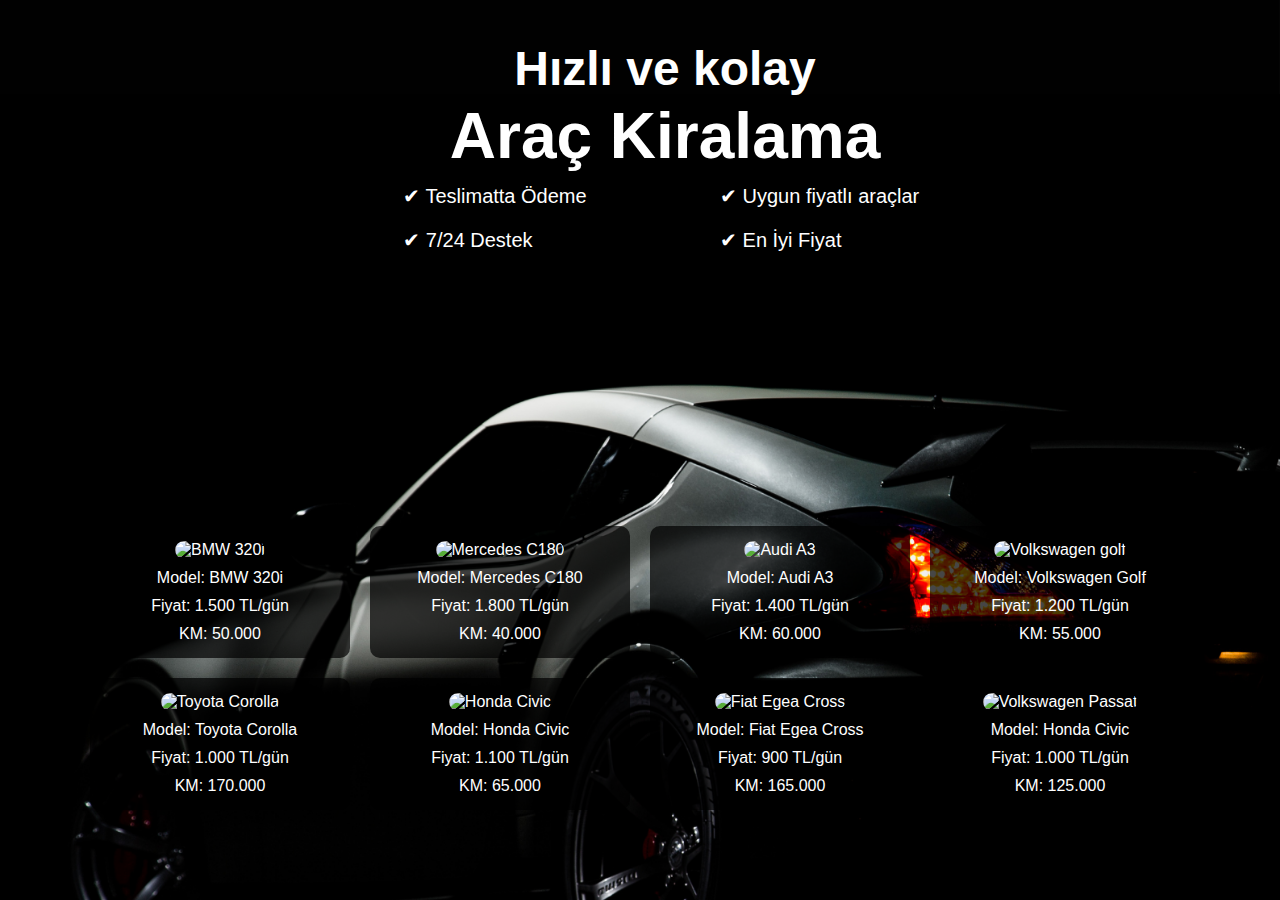
==== guclu-arac-kiralama/araclar.html @ c787b2b2 "guclu-arac-kiralama" ====
<!DOCTYPE html>
<html lang="tr">

<head>
    <meta charset="UTF-8">
    <meta name="viewport" content="width=device-width, initial-scale=1.0">
    <meta name="description" content="Batman içi ve çevresinde hızlı ve kolay araç kiralama hizmeti">
    <meta name="keywords" content="araç kiralama, hızlı kiralama,batman araç kiralama, uygun fiyat, 7/24 destek">
    <title>Güçlü Araç Kiralama</title>
    <link rel="stylesheet" href="style.css">

    <style>
        body{
            background: url('images/arkaplan-resmi.png') repeat-x center center/cover;
            color: white;
            font-family: Arial,
            sans-serif;
            height: 100vh;
            display: flex;
            flex-direction: column;
            justify-content: space-between;
            padding: 40px;
        }

        /* Araç Bölümü */
        .cars-container {
            
            display: grid;
            grid-template-columns: repeat(auto-fit, minmax(250px, 1fr));
            gap: 20px;
            padding: 50px;
            text-align: center;
        }

        .car {
            background-color: rgba(0, 0, 0, 0.7);
            padding: 15px;
            border-radius: 10px;
        }

        .car img {
            width: 100%;
            border-radius: 10px;
        }

        .car p {
            margin-top: 10px;
            font-size: 16px;
        }
    </style>



</head>

<body>
    <div class="container">
        <div class="metin">
            <h1>Hızlı ve kolay <br><span>Araç Kiralama</span></h1>
            <ul class="ozellikler">
                <li>&#10004; Teslimatta Ödeme</li>
                <li>&#10004; Uygun fiyatlı araçlar</li>
                <li>&#10004; 7/24 Destek</li>
                <li>&#10004; En İyi Fiyat</li>
            </ul>

        </div>
    </div>

    <div id="cars-section" class="cars-container">
        <div class="car">
            <img src="https://www.borusanotomotiv.com/Uploads/2022%20-%20bas%C4%B1n-bultenleri/A%C4%9Fustos%202022/09.08.2022/yeni-bmw-320i-sedan-2-kopya.jpg"
                alt="BMW 320i">
            <p>Model: BMW 320i</p>
            <p>Fiyat: 1.500 TL/gün</p>
            <p>KM: 50.000</p>
        </div>
        <div class="car">
            <img src="https://fardoktoru.com/image/cache/catalog/FARDOKTORU-RES%C4%B0M/ARACINIZA%20%C3%96ZEL%20%C3%87%C3%96Z%C3%9CMLER/MERCEDES/MERCEDES%20C180%20W204%20PHOTON%20D1S%204300K%20XENON%20YEDEK%20AMPUL%C3%9C/adef36f427bf800a093a141d0ba58d7b-550x550.jpg"
                alt="Mercedes C180">
            <p>Model: Mercedes C180</p>
            <p>Fiyat: 1.800 TL/gün</p>
            <p>KM: 40.000</p>
        </div>
        <div class="car">
            <img src="https://cdn.motor1.com/images/mgl/j4Xye/s1/2017-audi-a3-sportback.jpg" alt="Audi A3">
            <p>Model: Audi A3</p>
            <p>Fiyat: 1.400 TL/gün</p>
            <p>KM: 60.000</p>
        </div>
        <div class="car">
            <img src="https://cdn.motor1.com/images/mgl/AkgJ26/1725:0:6911:6911/volkswagen-golf-2024-restyling---foto.webp"
                alt="Volkswagen golf">
            <p>Model: Volkswagen Golf</p>
            <p>Fiyat: 1.200 TL/gün</p>
            <p>KM: 55.000</p>
        </div>
        <div class="car">
            <img src="https://www.sixt.com.tr/storage/cache/fd4d586f24ea60c8a249deaf16ed3925fc63a316.webp"
                alt="Toyota Corolla">
            <p>Model: Toyota Corolla</p>
            <p>Fiyat: 1.000 TL/gün</p>
            <p>KM: 170.000</p>
        </div>
        <div class="car">
            <img src="https://smartcdn.gprod.postmedia.digital/driving/wp-content/uploads/2024/09/2025-Honda-Civic-Si-First-Drive-Exterior-Front-3Q2-scaled-e1726533700658.jpg"
                alt="Honda Civic">
            <p>Model: Honda Civic</p>
            <p>Fiyat: 1.100 TL/gün</p>
            <p>KM: 65.000</p>
        </div>


        <div class="car">
            <img src="https://www.otomobil.fiat.com.tr/content/dam/fiat2023/tr/egea/cross/790x445.jpg"
                alt="Fiat Egea Cross">
            <p>Model: Fiat Egea Cross</p>
            <p>Fiyat: 900 TL/gün</p>
            <p>KM: 165.000</p>
        </div>
        <div class="car">
            <img src="https://cdn.motor1.com/images/mgl/NvJvM/s3/salone-di-ginevra-2019-tutte-le-novita.jpg"
                alt="Volkswagen Passat">
            <p>Model: Honda Civic</p>
            <p>Fiyat: 1.000 TL/gün</p>
            <p>KM: 125.000</p>
        </div>
    </div>


</body>

</html>
---- guclu-arac-kiralama/style.css ----
/* Genel Stiller */
* {
    margin: 0;
    padding: 0;
    box-sizing: border-box;
}

body {
    background: url('images/arkaplan-resmi.png') repeat-x center center/cover;
    color: white;
    font-family: Arial, sans-serif;
    height: 100vh;
    display: flex;
    flex-direction: column;
    justify-content: space-between;
    padding: 40px;
}

/* Başlık Stili */
.container {
    text-align: center;
    
    padding-left: 50px;

}

h1 {
    font-size: 48px;
    font-weight: bold;
    line-height: 1.2;
}

h1 span {
    font-size: 64px;

}

/* Özellikler */
.ozellikler {
    display: flex;
    flex-wrap: wrap;
    list-style-type: none;
    
    justify-content: center;
    margin-left: 110px;
    margin-bottom: 0px;
    align-items: center;
    
}

.ozellikler li {
    width: 50%;
    /* İki sütun olacak şekilde */
    font-size: 20px;
    margin: 10px 0;
    text-align: left;
    
}
.metin{
    display: flex;
    justify-content: center;
    align-items: center;
    flex-direction: column;
    
}

/* İletişim */
.iletisim {
    position: absolute;
    bottom: 40px;
    left: 50px;
    font-size: 18px;
}

.iletisim .telefon {
    font-size: 24px;
    font-weight: bold;
}
.arac_kiralama{
    position: absolute;
    bottom: 40px;
    right: 50px;
    font-size: 24px;
    font-weight: bold;
}
.araclar p{
   
    display: inline;
    position: absolute;
    bottom: 40px;
    left: 550px;
    font-size: 24px;
    font-weight: bold;
    text-decoration: none;
    color: white;
}
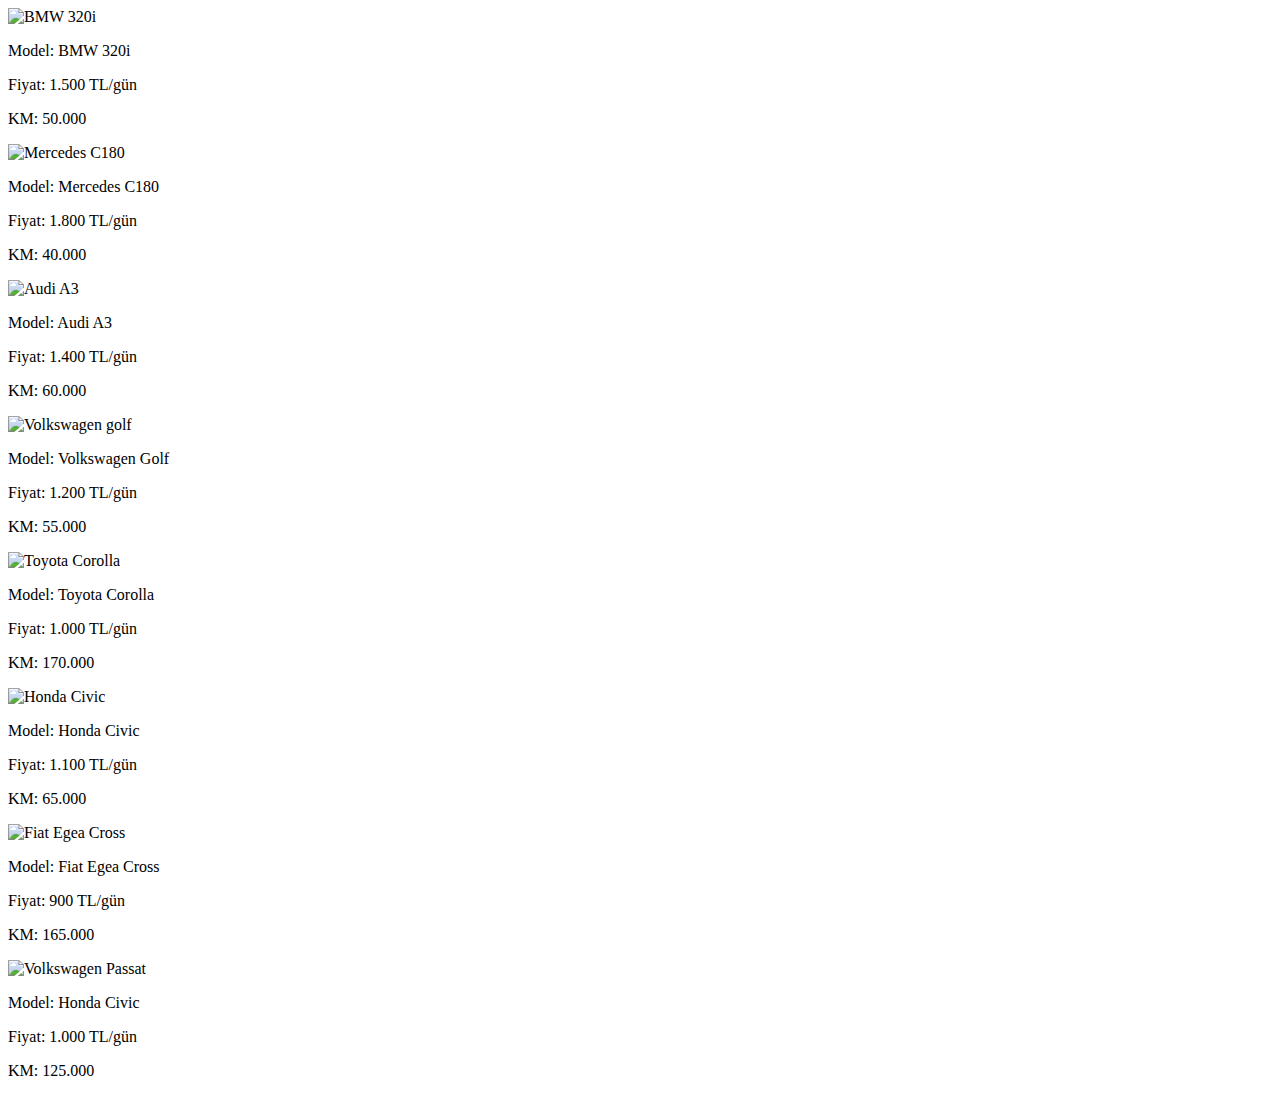
==== commit 71771105: "guclu arac kiralama veritabansiz, basit bir site" ====
--- a/guclu-arac-kiralama/araclar.html
+++ b/guclu-arac-kiralama/araclar.html
@@ -7,66 +7,11 @@
     <meta name="description" content="Batman içi ve çevresinde hızlı ve kolay araç kiralama hizmeti">
     <meta name="keywords" content="araç kiralama, hızlı kiralama,batman araç kiralama, uygun fiyat, 7/24 destek">
     <title>Güçlü Araç Kiralama</title>
-    <link rel="stylesheet" href="style.css">
-
-    <style>
-        body{
-            background: url('images/arkaplan-resmi.png') repeat-x center center/cover;
-            color: white;
-            font-family: Arial,
-            sans-serif;
-            height: 100vh;
-            display: flex;
-            flex-direction: column;
-            justify-content: space-between;
-            padding: 40px;
-        }
-
-        /* Araç Bölümü */
-        .cars-container {
-            
-            display: grid;
-            grid-template-columns: repeat(auto-fit, minmax(250px, 1fr));
-            gap: 20px;
-            padding: 50px;
-            text-align: center;
-        }
-
-        .car {
-            background-color: rgba(0, 0, 0, 0.7);
-            padding: 15px;
-            border-radius: 10px;
-        }
-
-        .car img {
-            width: 100%;
-            border-radius: 10px;
-        }
-
-        .car p {
-            margin-top: 10px;
-            font-size: 16px;
-        }
-    </style>
-
-
 
 </head>
 
 <body>
-    <div class="container">
-        <div class="metin">
-            <h1>Hızlı ve kolay <br><span>Araç Kiralama</span></h1>
-            <ul class="ozellikler">
-                <li>&#10004; Teslimatta Ödeme</li>
-                <li>&#10004; Uygun fiyatlı araçlar</li>
-                <li>&#10004; 7/24 Destek</li>
-                <li>&#10004; En İyi Fiyat</li>
-            </ul>
-
-        </div>
-    </div>
-
+   
     <div id="cars-section" class="cars-container">
         <div class="car">
             <img src="https://www.borusanotomotiv.com/Uploads/2022%20-%20bas%C4%B1n-bultenleri/A%C4%9Fustos%202022/09.08.2022/yeni-bmw-320i-sedan-2-kopya.jpg"
